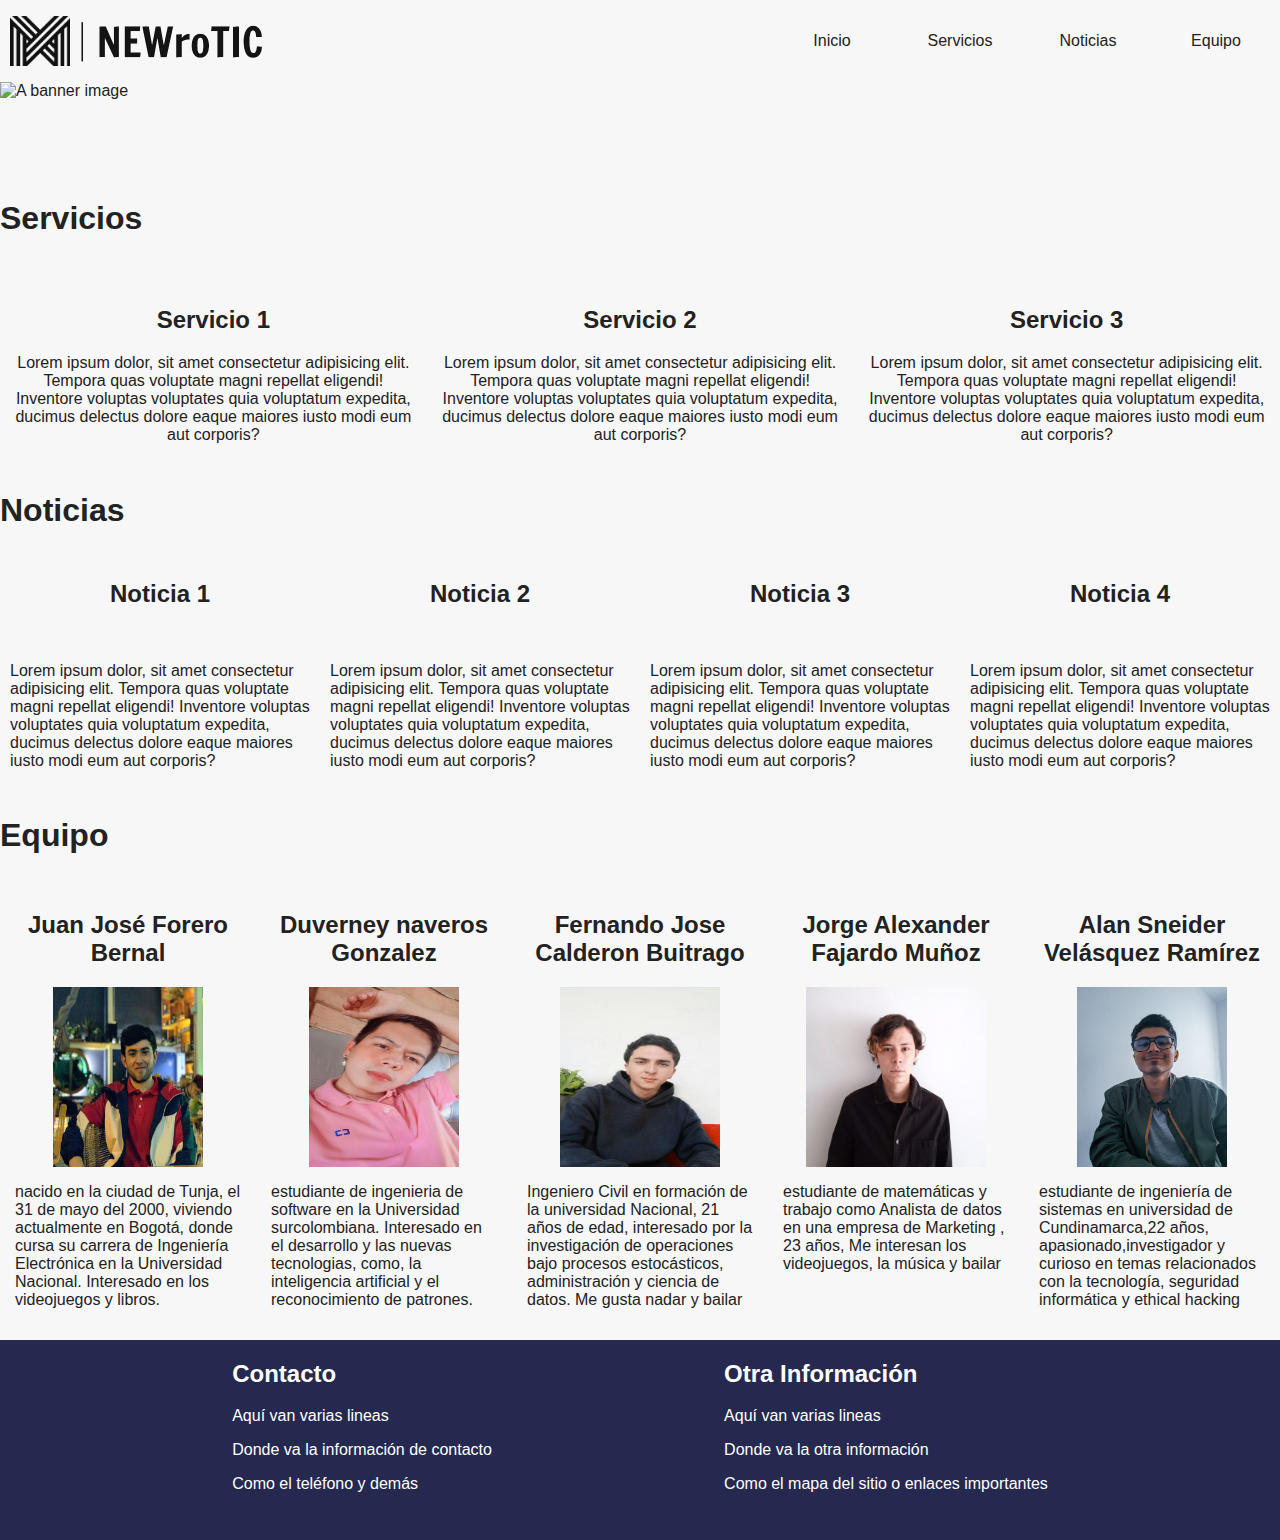
==== sprint1/index.html @ 7399e465 "header 1" ====
<!DOCTYPE html>
<html lang="en">

<head>
    <meta charset="UTF-8">
    <meta name="viewport" content="width=device-width, initial-scale=1.0">
    <title>Mi primera pagina web</title>
    <link rel="stylesheet" href="./estilo.css">
</head>

<body>

    <!-- inicio encabezado del sitio -->
    <header class="header-section">
        <div class="header-container">

    

            <div class="site-title">
                <!-- <h1>NEWroTIC</h1> -->
                <a href="#banerid" class="logo-container">
                    <img  class="logo-container__site-logo" src="imag/logo_large-cop.png" alt="Logo NEWroTIC">
    
                </a>
                <img class="site-title__image" src="imag/logo_small-cop.png" alt="">
            </div>

            <!-- Inicio menú navegación -->
            <nav class="site-nav">
                <a href="#">Inicio</a>
                <a href="#services">Servicios</a>
                <a href="#news">Noticias</a>
                <a href="#team">Equipo</a>
            </nav>
            <!-- Fin menú navegación -->
        </div>

        <div id="bannerid" class="banner">
            <img src="https://images.pexels.com/photos/4057663/pexels-photo-4057663.jpeg?cs=srgb&dl=pexels-markus-winkler-4057663.jpg&fm=jpg"
                alt="A banner image">
        </div>
    </header>
    <!-- fin encabezado del sitio -->


    <!-- inicio contenido principal -->
    <div>


        <h1>Servicios</h1>
        <!-- inicio sección de servicios -->
        <div id="services" class="services-section">
            <article class="services-info">
                <img class="services-info__imagen" src="http://placeimg.com/200/200/nature" alt="">
                <h2 class="services-info__title">Servicio 1</h2>
                <p class="services-info__text">
                    Lorem ipsum dolor, sit amet consectetur adipisicing elit. Tempora quas voluptate magni repellat
                    eligendi! Inventore voluptas
                    voluptates quia voluptatum expedita, ducimus delectus dolore eaque maiores iusto modi eum aut
                    corporis?
                </p>
            </article>
            <article class="services-info">
                <img class="services-info__imagen" src="http://placeimg.com/200/200/tech" alt="">
                <h2 class="services-info__title">Servicio 2</h2>
                <p class="services-info__text">
                    Lorem ipsum dolor, sit amet consectetur adipisicing elit. Tempora quas voluptate magni repellat
                    eligendi! Inventore voluptas
                    voluptates quia voluptatum expedita, ducimus delectus dolore eaque maiores iusto modi eum aut
                    corporis?
                </p>
            </article>
            <article class="services-info">
                <img class="services-info__imagen" src="http://placeimg.com/200/200/people" alt="">
                <h2 class="services-info__title">Servicio 3</h2>
                <p class="services-info__text">
                    Lorem ipsum dolor, sit amet consectetur adipisicing elit. Tempora quas voluptate magni repellat
                    eligendi! Inventore voluptas
                    voluptates quia voluptatum expedita, ducimus delectus dolore eaque maiores iusto modi eum aut
                    corporis?
                </p>
            </article>
        </div>
        <!-- fin sección de servicios -->



        <h1>Noticias</h1>
        <!-- inicio sección de noticias -->
        <div id="news" class="news-section">
            <article class="news-info">
                <div class="news-header">
                    <h2 class="news-info__title">Noticia 1</h2>
                    <img class="news-info__imagen" src="http://placeimg.com/400/200/animals" alt="">
                </div>
                <p class="news-info__text">
                    Lorem ipsum dolor, sit amet consectetur adipisicing elit. Tempora quas voluptate magni repellat
                    eligendi! Inventore voluptas
                    voluptates quia voluptatum expedita, ducimus delectus dolore eaque maiores iusto modi eum aut
                    corporis?
                </p>
            </article>

            <article class="news-info">
                <div class="news-header">
                    <h2 class="news-info__title">Noticia 2</h2>
                    <img class="news-info__imagen" src="http://placeimg.com/400/200/tech" alt="">
                </div>
                <p class="news-info__text">
                    Lorem ipsum dolor, sit amet consectetur adipisicing elit. Tempora quas voluptate magni repellat
                    eligendi! Inventore voluptas
                    voluptates quia voluptatum expedita, ducimus delectus dolore eaque maiores iusto modi eum aut
                    corporis?
                </p>
            </article>

            <article class="news-info">
                <div class="news-header">
                    <h2 class="news-info__title">Noticia 3</h2>
                    <img class="news-info__imagen" src="http://placeimg.com/400/200/arch" alt="">
                </div>
                <p class="news-info__text">
                    Lorem ipsum dolor, sit amet consectetur adipisicing elit. Tempora quas voluptate magni repellat
                    eligendi! Inventore voluptas
                    voluptates quia voluptatum expedita, ducimus delectus dolore eaque maiores iusto modi eum aut
                    corporis?
                </p>
            </article>

            <article class="news-info">
                <div class="news-header">
                    <h2 class="news-info__title">Noticia 4</h2>
                    <img class="news-info__imagen" src="http://placeimg.com/400/200/people" alt="">
                </div>
                <p class="news-info__text">
                    Lorem ipsum dolor, sit amet consectetur adipisicing elit. Tempora quas voluptate magni repellat
                    eligendi! Inventore voluptas
                    voluptates quia voluptatum expedita, ducimus delectus dolore eaque maiores iusto modi eum aut
                    corporis?
                </p>
            </article>

        </div>
        <!-- fin sección de noticias -->

        <!--SECCION DE DUVERNEY NAVEROS GONZALEZ-->
        <h1>Equipo</h1>
        <!-- inicio sección de equipo -->
        <section id="team" class="team-section">

            <article class="team-info">
                <h2 class="team-info__title">Juan José Forero Bernal</h2>
                <img class="team-info__imagen" src="imag/integrante1.jpg" alt="" width="150" height="180" />
                <p class="team-info__text">
                    nacido en la ciudad de Tunja, el 31 de mayo del 2000, viviendo actualmente en Bogotá, donde cursa su
                    carrera de Ingeniería Electrónica en la Universidad Nacional. Interesado en los videojuegos y
                    libros.
                </p>
            </article>

            <article class="team-info">
                <h2 class="team-info__title">Duverney naveros Gonzalez</h2>
                <img class="team-info__imagen" src="imag/integrante2.jpeg" alt="" width="150" height="180" />
                <p class="team-info__text">
                    estudiante de ingenieria de software en la Universidad surcolombiana. Interesado en el desarrollo y
                    las nuevas tecnologias, como, la inteligencia artificial y el reconocimiento de patrones.
                </p>
            </article>

            <article class="team-info">
                <h2 class="team-info__title">Fernando Jose Calderon Buitrago</h2>
                <img class="team-info__imagen" src="imag/integrante3.jpg" alt="" width="160" height="180" />
                <p class="team-info__text">
                    Ingeniero Civil en formación de la universidad Nacional, 21 años de edad, interesado por la
                    investigación de operaciones bajo procesos estocásticos, administración y ciencia de datos. Me gusta
                    nadar y bailar
                </p>
            </article>

            <article class="team-info">
                <h2 class="team-info__title">Jorge Alexander Fajardo Muñoz</h2>
                <img class="team-info__imagen" src="imag/integrante4.jpg" width="180" height="180" />
                <p class="team-info__text">
                    estudiante de matemáticas y trabajo como Analista de datos en una empresa de Marketing , 23 años, Me
                    interesan los videojuegos, la música y bailar
                </p>
            </article>

            <article class="team-info">
                <h2 class="team-info__title">Alan Sneider Velásquez Ramírez</h2>
                <img class="team-info__imagen" src="imag/integrante5.jpg" alt="" width="150" height="180" />
                <p class="team-info__text">
                    estudiante de ingeniería de sistemas en universidad de Cundinamarca,22 años, apasionado,investigador
                    y curioso en temas relacionados con la tecnología, seguridad informática y ethical hacking
                </p>
            </article>

        </section>
        <!-- fin sección de equipo -->

    </div>
    <!-- fin contenido principal -->

    <!-- Inicio pie del sitio -->
    <div  class="seccion-pie">
        <article>
            <h2>Contacto</h2>
            <p>Aquí van varias lineas</p>
            <p>Donde va la información de contacto</p>
            <p>Como el teléfono y demás</p>
        </article>
        <article>
            <h2>Otra Información</h2>
            <p>Aquí van varias lineas</p>
            <p>Donde va la otra información</p>
            <p>Como el mapa del sitio o enlaces importantes</p>
        </article>
    </div>
    <!-- fin pie del sitio -->

</body>

</html>
---- sprint1/estilo.css ----
* {
    box-sizing: border-box;
    font-family: 'Segoe UI', Tahoma, Geneva, Verdana, sans-serif;
}

body {
    max-width: 1400px;
    min-width: 375px;
    margin-right: auto;
    margin-left: auto;
    margin-top: 0;
    margin-bottom: 0;
    color: #222222;
    background-color: #f7f7f7;
}

.header-section {
    margin-bottom: 100px;
}

.header-container{
    display: flex;
    flex-wrap: wrap;
    justify-content: space-between;
    text-align: center;

}
.logo-container {
    display: flex;
    justify-content: end;
    padding: 10px;
    
}

.logo-container__site-logo {
    height: 50px;
}
.logo-container__site-logo:hover {
    cursor: pointer;
}

.site-title {
    display: flex;
    width: 40%;
    align-items: center;
}
.site-title__image{
    display: block;
    height: 50%;   
}

.site-nav {
    width: 40%;
    display: flex;
    justify-content: space-around;
    align-items: center;
}

.site-nav>a {
    display: flex;
    height: 100%;
    width: 25%;
    color: inherit;
    text-decoration: none;
    align-items: center;
    justify-content: center;
}

.site-nav>a:hover {
    /* font-weight: bold; */
    border-bottom: solid darkslategrey 5px;
}



.banner {
    width: 100%;
}

.banner>img {
    width: 100%;
    height: 400px;
    max-width: 1400px;
    object-fit: cover;
}

.services-section,
.news-section,
.team-section {
    display: flex;
    margin-bottom: 0px;
}

.seccion-noticias,
.header-container,
.services-section,
.header-section{
    background-color: #f7f7f7

}
.seccion-equipo{
    background-color: #f7f7f7
}
.seccion-noticias {
    flex-wrap: wrap;
}

.services-info {
    padding: 10px;
    text-align: center;
}

.news-info {
    width: 50%;
    padding: 10px;
}

.news-header {
    text-align: center;
}

.news-info__title {
    align-self: center;
}

.seccion-pie {
    background-color: #25294f;
    height: 200px;
    display: flex;
    color: white;
    justify-content: space-evenly;
}

.services-info__imagen {
    border-radius: 50%;
    margin-right: auto;
    margin-left: auto;
}

.team-info{
    width: 25%;
    padding: 15px;
}

.team-info__imagen{
    display: block;
    margin-right: auto;
    margin-left: auto;
}

.team-info__title{
    text-align: center;
}
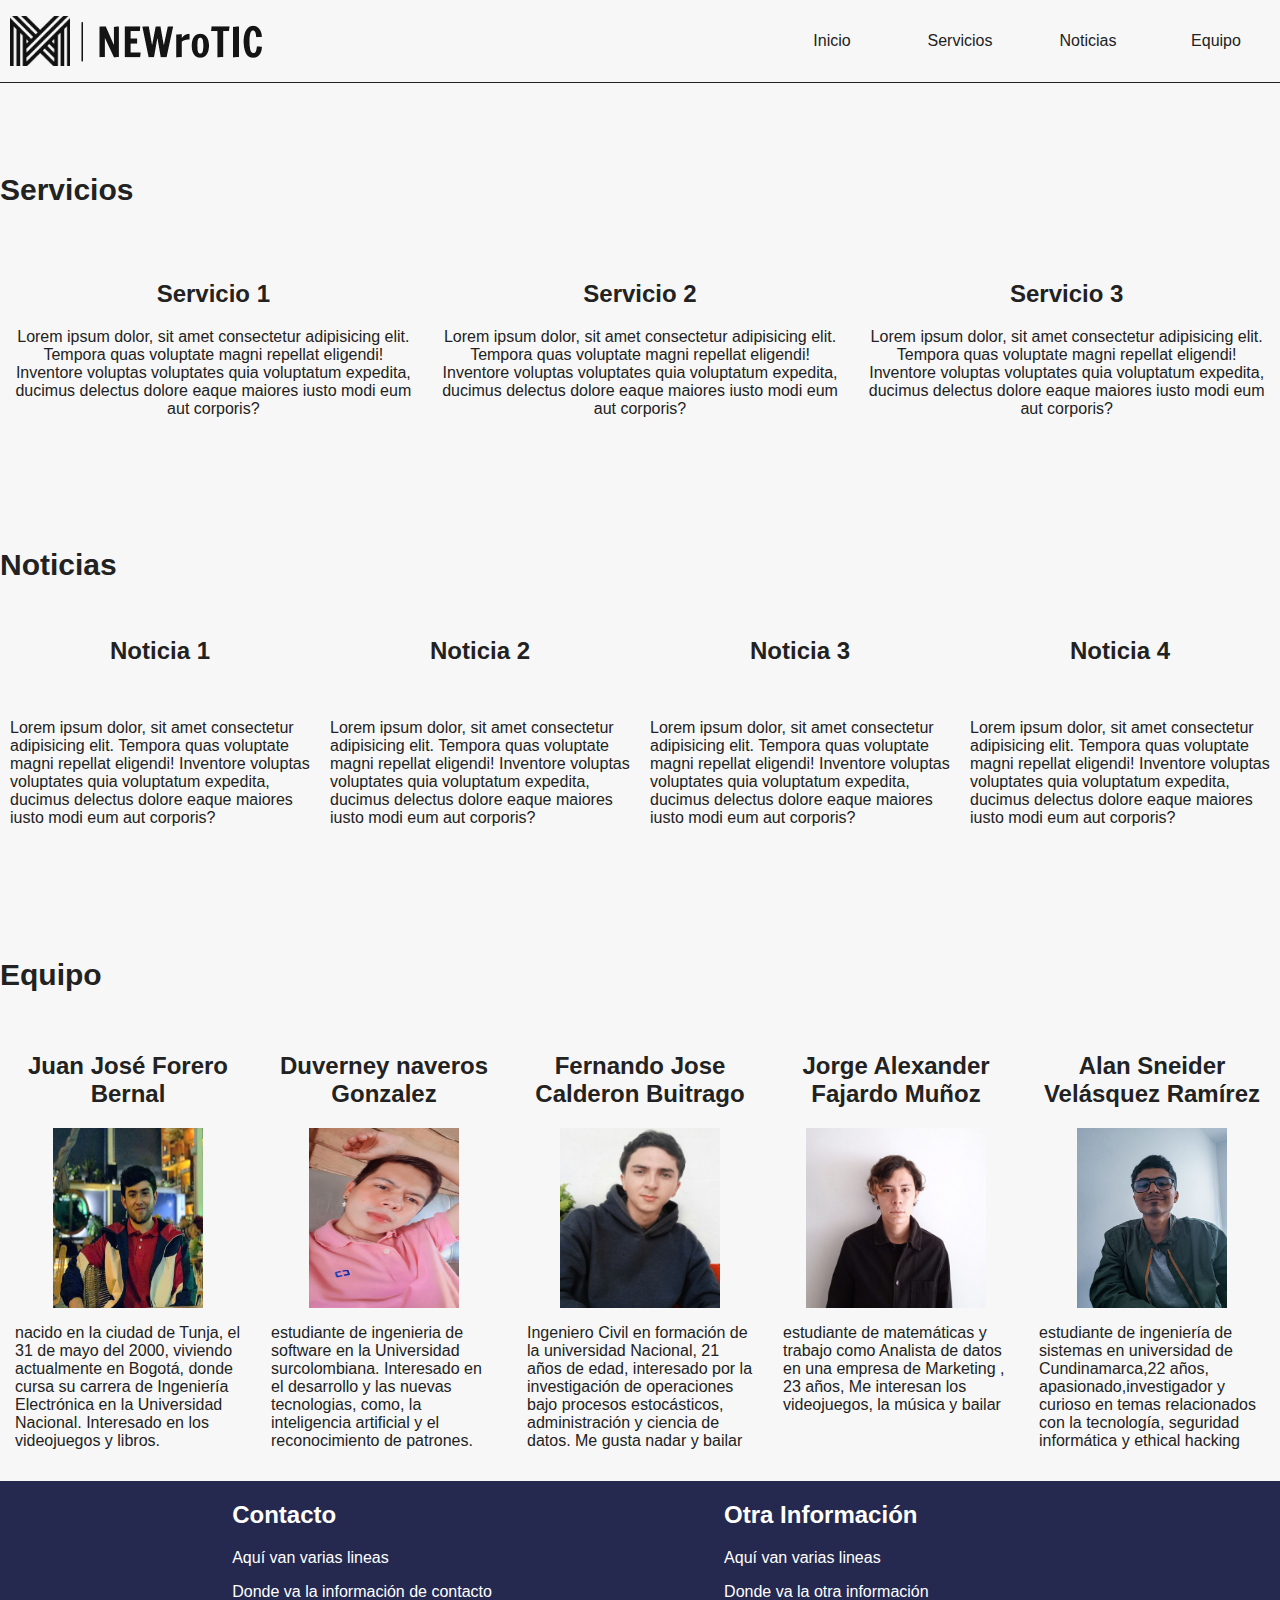
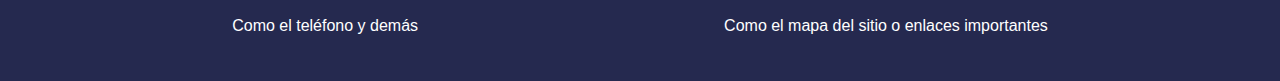
==== commit 0c3eb299: "sjahdkjhdf" ====
--- a/sprint1/index.html
+++ b/sprint1/index.html
@@ -14,13 +14,13 @@
     <header class="header-section">
         <div class="header-container">
 
-    
+
 
             <div class="site-title">
                 <!-- <h1>NEWroTIC</h1> -->
-                <a href="#banerid" class="logo-container">
-                    <img  class="logo-container__site-logo" src="imag/logo_large-cop.png" alt="Logo NEWroTIC">
-    
+                <a href="#bannerid" class="logo-container">
+                    <img class="logo-container__site-logo" src="imag/logo_large-cop.png" alt="Logo NEWroTIC">
+
                 </a>
                 <img class="site-title__image" src="imag/logo_small-cop.png" alt="">
             </div>
@@ -28,9 +28,9 @@
             <!-- Inicio menú navegación -->
             <nav class="site-nav">
                 <a href="#">Inicio</a>
-                <a href="#services">Servicios</a>
-                <a href="#news">Noticias</a>
-                <a href="#team">Equipo</a>
+                <a href="#servicess">Servicios</a>
+                <a href="#newss">Noticias</a>
+                <a href="#teamm">Equipo</a>
             </nav>
             <!-- Fin menú navegación -->
         </div>
@@ -47,7 +47,7 @@
     <div>
 
 
-        <h1>Servicios</h1>
+        <h2 id="servicess" class="sectiontitle">Servicios</h2>
         <!-- inicio sección de servicios -->
         <div id="services" class="services-section">
             <article class="services-info">
@@ -85,7 +85,7 @@
 
 
 
-        <h1>Noticias</h1>
+        <h2 id="newss" class="sectiontitle">Noticias</h2>
         <!-- inicio sección de noticias -->
         <div id="news" class="news-section">
             <article class="news-info">
@@ -144,7 +144,7 @@
         <!-- fin sección de noticias -->
 
         <!--SECCION DE DUVERNEY NAVEROS GONZALEZ-->
-        <h1>Equipo</h1>
+        <h2 id="teamm" class="sectiontitle">Equipo</h2>
         <!-- inicio sección de equipo -->
         <section id="team" class="team-section">
 
@@ -202,7 +202,7 @@
     <!-- fin contenido principal -->
 
     <!-- Inicio pie del sitio -->
-    <div  class="seccion-pie">
+    <div class="seccion-pie">
         <article>
             <h2>Contacto</h2>
             <p>Aquí van varias lineas</p>
--- a/sprint1/estilo.css
+++ b/sprint1/estilo.css
@@ -14,16 +14,19 @@
     background-color: #f7f7f7;
 }
 
-.header-section {
-    margin-bottom: 100px;
-}
+
 
 .header-container{
     display: flex;
     flex-wrap: wrap;
     justify-content: space-between;
     text-align: center;
-
+    position:fixed;
+    top: auto;
+    left: 0;
+    background-color: white;
+    width: 100%;
+    border-bottom: #222222 solid 0.5px;
 }
 .logo-container {
     display: flex;
@@ -70,6 +73,13 @@
     /* font-weight: bold; */
     border-bottom: solid darkslategrey 5px;
 }
+.site-nav>a:focus {
+    /* font-weight: bold; */
+    border-bottom: solid darkslategrey 5px;
+    
+}
+
+
 
 
 
@@ -78,15 +88,21 @@
 }
 
 .banner>img {
+    margin-top: 50px;
     width: 100%;
     height: 400px;
     max-width: 1400px;
     object-fit: cover;
 }
+.sectiontitle{
+    border-top: solid 80px transparent;
+    font-size: 30px;
+}
 
 .services-section,
 .news-section,
 .team-section {
+    
     display: flex;
     margin-bottom: 0px;
 }
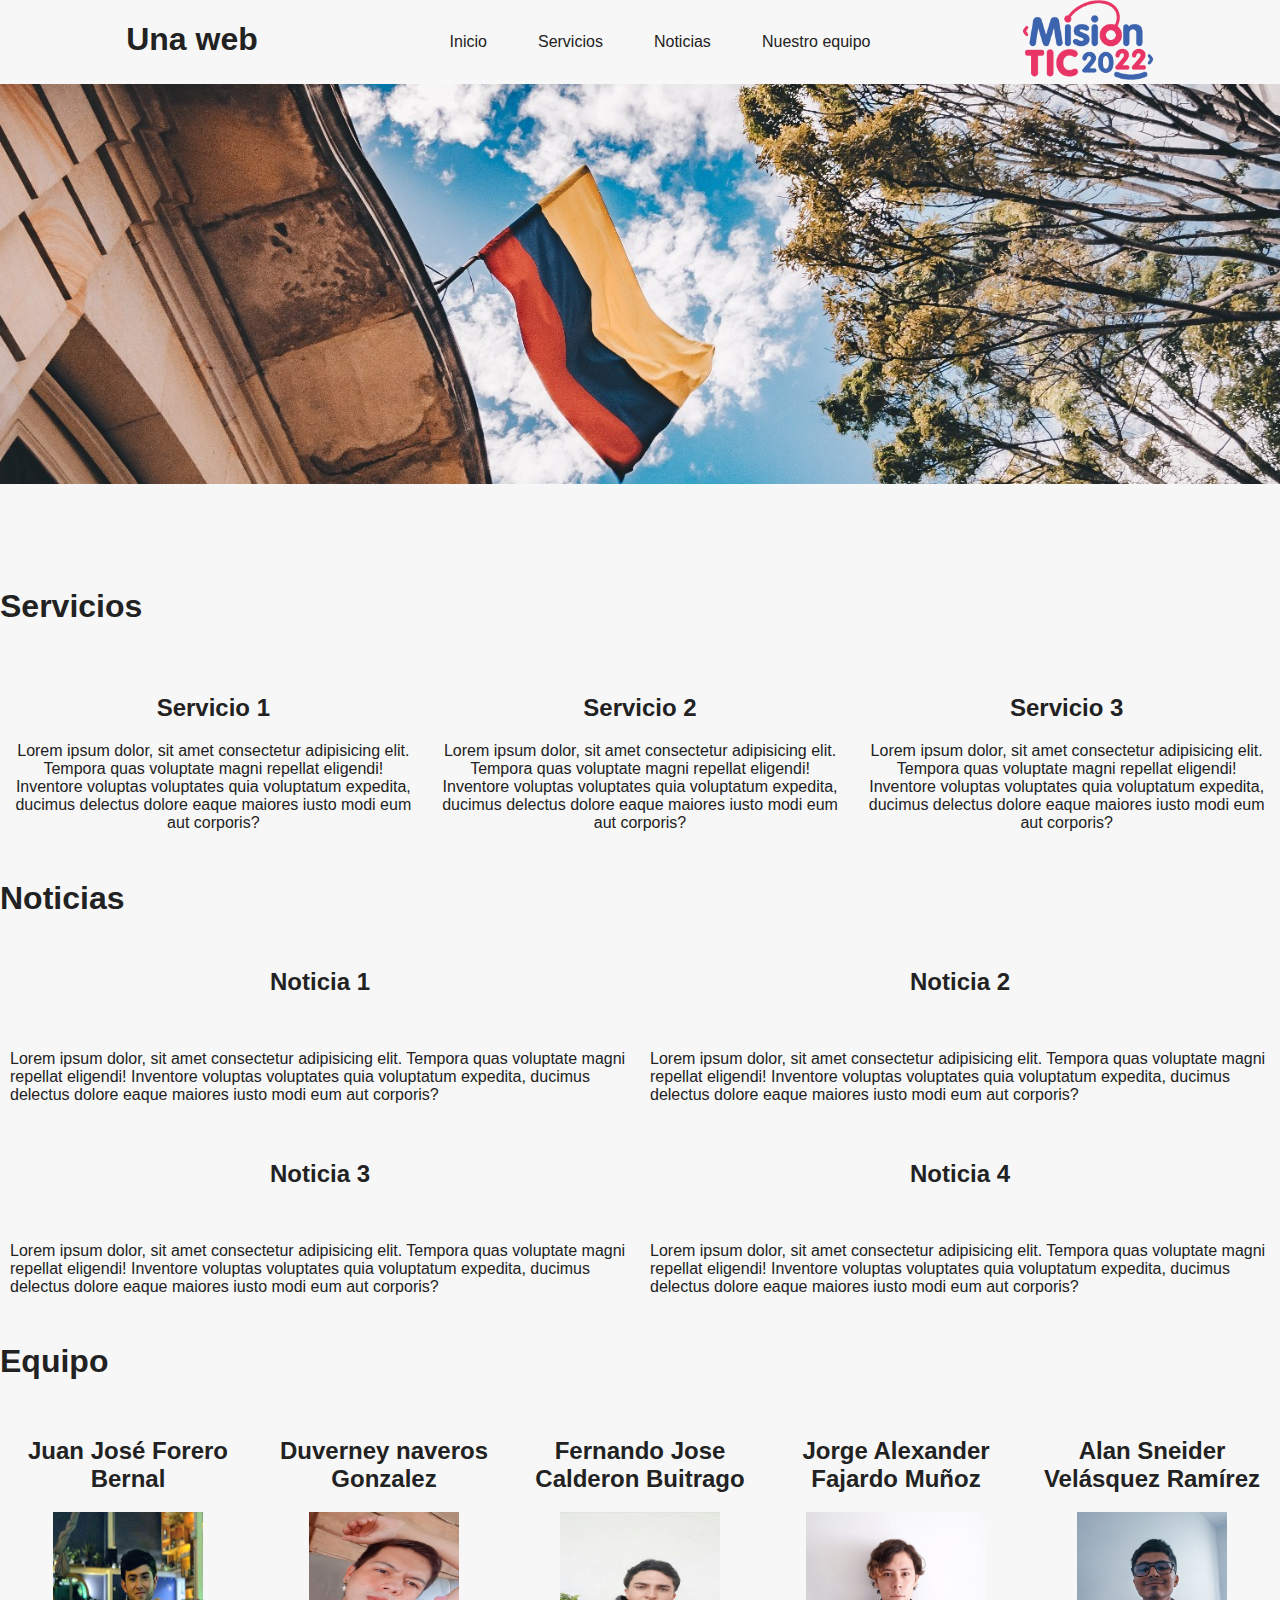
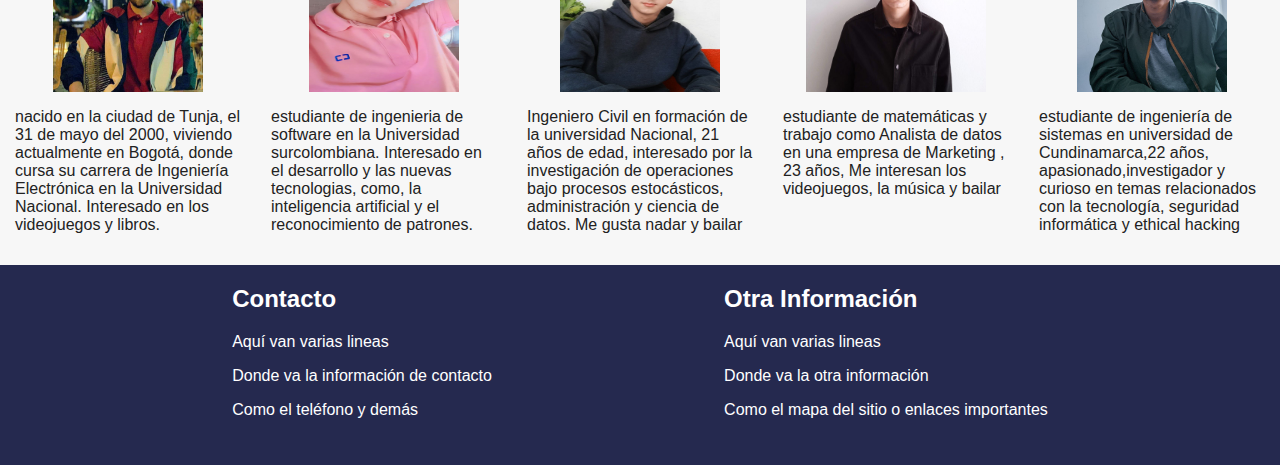
==== commit 5bd59688: "Merge branch 'main' of https://github.com/misiontic45/paginaWeb.misiontic" ====
--- a/sprint1/index.html
+++ b/sprint1/index.html
@@ -10,74 +10,66 @@
 
 <body>
 
-    <!-- inicio encabezado del sitio -->
-    <header class="header-section">
+<!-- inicio encabezado del sitio -->
+    <div class="header-section">
         <div class="header-container">
 
-
-
             <div class="site-title">
-                <!-- <h1>NEWroTIC</h1> -->
-                <a href="#bannerid" class="logo-container">
-                    <img class="logo-container__site-logo" src="imag/logo_large-cop.png" alt="Logo NEWroTIC">
-
-                </a>
-                <img class="site-title__image" src="imag/logo_small-cop.png" alt="">
+                <h1>Una web</h1>
             </div>
-
+            
             <!-- Inicio menú navegación -->
-            <nav class="site-nav">
+            <ul class="site-nav">
                 <a href="#">Inicio</a>
-                <a href="#servicess">Servicios</a>
-                <a href="#newss">Noticias</a>
-                <a href="#teamm">Equipo</a>
-            </nav>
+                <a href="#services">Servicios</a>
+                <a href="#news">Noticias</a>
+                <a href="#team">Nuestro equipo</a>
+            </ul>
             <!-- Fin menú navegación -->
-        </div>
-
-        <div id="bannerid" class="banner">
-            <img src="https://images.pexels.com/photos/4057663/pexels-photo-4057663.jpeg?cs=srgb&dl=pexels-markus-winkler-4057663.jpg&fm=jpg"
-                alt="A banner image">
-        </div>
-    </header>
-    <!-- fin encabezado del sitio -->
+
+            
+            
+            <div class="logo-container">
+                <img class="logo-container__site-logo" src="imag/logomision.png" alt="Logo MisionTic 2022">
+            </div>
+        </div>
+            
+        <div class="banner">
+            <img src="imag/banner.jpg" alt="A banner image">
+        </div>
+    </div>
+<!-- fin encabezado del sitio -->
 
 
     <!-- inicio contenido principal -->
     <div>
 
 
-        <h2 id="servicess" class="sectiontitle">Servicios</h2>
+        <h1>Servicios</h1>
         <!-- inicio sección de servicios -->
-        <div id="services" class="services-section">
+        <div id="servicios" class="services-section">
             <article class="services-info">
                 <img class="services-info__imagen" src="http://placeimg.com/200/200/nature" alt="">
                 <h2 class="services-info__title">Servicio 1</h2>
                 <p class="services-info__text">
-                    Lorem ipsum dolor, sit amet consectetur adipisicing elit. Tempora quas voluptate magni repellat
-                    eligendi! Inventore voluptas
-                    voluptates quia voluptatum expedita, ducimus delectus dolore eaque maiores iusto modi eum aut
-                    corporis?
+                    Lorem ipsum dolor, sit amet consectetur adipisicing elit. Tempora quas voluptate magni repellat eligendi! Inventore voluptas
+                    voluptates quia voluptatum expedita, ducimus delectus dolore eaque maiores iusto modi eum aut corporis?
                 </p>
             </article>
             <article class="services-info">
                 <img class="services-info__imagen" src="http://placeimg.com/200/200/tech" alt="">
                 <h2 class="services-info__title">Servicio 2</h2>
                 <p class="services-info__text">
-                    Lorem ipsum dolor, sit amet consectetur adipisicing elit. Tempora quas voluptate magni repellat
-                    eligendi! Inventore voluptas
-                    voluptates quia voluptatum expedita, ducimus delectus dolore eaque maiores iusto modi eum aut
-                    corporis?
+                    Lorem ipsum dolor, sit amet consectetur adipisicing elit. Tempora quas voluptate magni repellat eligendi! Inventore voluptas
+                    voluptates quia voluptatum expedita, ducimus delectus dolore eaque maiores iusto modi eum aut corporis?
                 </p>
             </article>
             <article class="services-info">
                 <img class="services-info__imagen" src="http://placeimg.com/200/200/people" alt="">
                 <h2 class="services-info__title">Servicio 3</h2>
                 <p class="services-info__text">
-                    Lorem ipsum dolor, sit amet consectetur adipisicing elit. Tempora quas voluptate magni repellat
-                    eligendi! Inventore voluptas
-                    voluptates quia voluptatum expedita, ducimus delectus dolore eaque maiores iusto modi eum aut
-                    corporis?
+                    Lorem ipsum dolor, sit amet consectetur adipisicing elit. Tempora quas voluptate magni repellat eligendi! Inventore voluptas
+                    voluptates quia voluptatum expedita, ducimus delectus dolore eaque maiores iusto modi eum aut corporis?
                 </p>
             </article>
         </div>
@@ -85,19 +77,17 @@
 
 
 
-        <h2 id="newss" class="sectiontitle">Noticias</h2>
+        <h1>Noticias</h1>
         <!-- inicio sección de noticias -->
-        <div id="news" class="news-section">
+        <div id="noticias" class="seccion-noticias">
             <article class="news-info">
                 <div class="news-header">
                     <h2 class="news-info__title">Noticia 1</h2>
                     <img class="news-info__imagen" src="http://placeimg.com/400/200/animals" alt="">
                 </div>
                 <p class="news-info__text">
-                    Lorem ipsum dolor, sit amet consectetur adipisicing elit. Tempora quas voluptate magni repellat
-                    eligendi! Inventore voluptas
-                    voluptates quia voluptatum expedita, ducimus delectus dolore eaque maiores iusto modi eum aut
-                    corporis?
+                    Lorem ipsum dolor, sit amet consectetur adipisicing elit. Tempora quas voluptate magni repellat eligendi! Inventore voluptas
+                    voluptates quia voluptatum expedita, ducimus delectus dolore eaque maiores iusto modi eum aut corporis?
                 </p>
             </article>
 
@@ -107,10 +97,8 @@
                     <img class="news-info__imagen" src="http://placeimg.com/400/200/tech" alt="">
                 </div>
                 <p class="news-info__text">
-                    Lorem ipsum dolor, sit amet consectetur adipisicing elit. Tempora quas voluptate magni repellat
-                    eligendi! Inventore voluptas
-                    voluptates quia voluptatum expedita, ducimus delectus dolore eaque maiores iusto modi eum aut
-                    corporis?
+                    Lorem ipsum dolor, sit amet consectetur adipisicing elit. Tempora quas voluptate magni repellat eligendi! Inventore voluptas
+                    voluptates quia voluptatum expedita, ducimus delectus dolore eaque maiores iusto modi eum aut corporis?
                 </p>
             </article>
 
@@ -120,10 +108,8 @@
                     <img class="news-info__imagen" src="http://placeimg.com/400/200/arch" alt="">
                 </div>
                 <p class="news-info__text">
-                    Lorem ipsum dolor, sit amet consectetur adipisicing elit. Tempora quas voluptate magni repellat
-                    eligendi! Inventore voluptas
-                    voluptates quia voluptatum expedita, ducimus delectus dolore eaque maiores iusto modi eum aut
-                    corporis?
+                    Lorem ipsum dolor, sit amet consectetur adipisicing elit. Tempora quas voluptate magni repellat eligendi! Inventore voluptas
+                    voluptates quia voluptatum expedita, ducimus delectus dolore eaque maiores iusto modi eum aut corporis?
                 </p>
             </article>
 
@@ -133,10 +119,8 @@
                     <img class="news-info__imagen" src="http://placeimg.com/400/200/people" alt="">
                 </div>
                 <p class="news-info__text">
-                    Lorem ipsum dolor, sit amet consectetur adipisicing elit. Tempora quas voluptate magni repellat
-                    eligendi! Inventore voluptas
-                    voluptates quia voluptatum expedita, ducimus delectus dolore eaque maiores iusto modi eum aut
-                    corporis?
+                    Lorem ipsum dolor, sit amet consectetur adipisicing elit. Tempora quas voluptate magni repellat eligendi! Inventore voluptas
+                    voluptates quia voluptatum expedita, ducimus delectus dolore eaque maiores iusto modi eum aut corporis?
                 </p>
             </article>
 
@@ -144,17 +128,15 @@
         <!-- fin sección de noticias -->
 
         <!--SECCION DE DUVERNEY NAVEROS GONZALEZ-->
-        <h2 id="teamm" class="sectiontitle">Equipo</h2>
+        <h1>Equipo</h1>
         <!-- inicio sección de equipo -->
-        <section id="team" class="team-section">
+        <section id="team" class="seccion-equipo">
 
             <article class="team-info">
                 <h2 class="team-info__title">Juan José Forero Bernal</h2>
                 <img class="team-info__imagen" src="imag/integrante1.jpg" alt="" width="150" height="180" />
                 <p class="team-info__text">
-                    nacido en la ciudad de Tunja, el 31 de mayo del 2000, viviendo actualmente en Bogotá, donde cursa su
-                    carrera de Ingeniería Electrónica en la Universidad Nacional. Interesado en los videojuegos y
-                    libros.
+                    nacido en la ciudad de Tunja, el 31 de mayo del 2000, viviendo actualmente en Bogotá, donde cursa su carrera de Ingeniería Electrónica en la Universidad Nacional. Interesado en los videojuegos y libros.
                 </p>
             </article>
 
@@ -162,8 +144,7 @@
                 <h2 class="team-info__title">Duverney naveros Gonzalez</h2>
                 <img class="team-info__imagen" src="imag/integrante2.jpeg" alt="" width="150" height="180" />
                 <p class="team-info__text">
-                    estudiante de ingenieria de software en la Universidad surcolombiana. Interesado en el desarrollo y
-                    las nuevas tecnologias, como, la inteligencia artificial y el reconocimiento de patrones.
+                    estudiante de ingenieria de software en la Universidad surcolombiana. Interesado en el desarrollo y las nuevas tecnologias, como, la inteligencia artificial y el reconocimiento de patrones.
                 </p>
             </article>
 
@@ -171,9 +152,7 @@
                 <h2 class="team-info__title">Fernando Jose Calderon Buitrago</h2>
                 <img class="team-info__imagen" src="imag/integrante3.jpg" alt="" width="160" height="180" />
                 <p class="team-info__text">
-                    Ingeniero Civil en formación de la universidad Nacional, 21 años de edad, interesado por la
-                    investigación de operaciones bajo procesos estocásticos, administración y ciencia de datos. Me gusta
-                    nadar y bailar
+                    Ingeniero Civil en formación de la universidad Nacional, 21 años de edad, interesado por la investigación de operaciones bajo procesos estocásticos, administración y ciencia de datos. Me gusta nadar y bailar
                 </p>
             </article>
 
@@ -181,8 +160,7 @@
                 <h2 class="team-info__title">Jorge Alexander Fajardo Muñoz</h2>
                 <img class="team-info__imagen" src="imag/integrante4.jpg" width="180" height="180" />
                 <p class="team-info__text">
-                    estudiante de matemáticas y trabajo como Analista de datos en una empresa de Marketing , 23 años, Me
-                    interesan los videojuegos, la música y bailar
+                    estudiante de matemáticas y trabajo como Analista de datos en una empresa de Marketing , 23 años, Me interesan los videojuegos, la música y bailar
                 </p>
             </article>
 
@@ -190,8 +168,7 @@
                 <h2 class="team-info__title">Alan Sneider Velásquez Ramírez</h2>
                 <img class="team-info__imagen" src="imag/integrante5.jpg" alt="" width="150" height="180" />
                 <p class="team-info__text">
-                    estudiante de ingeniería de sistemas en universidad de Cundinamarca,22 años, apasionado,investigador
-                    y curioso en temas relacionados con la tecnología, seguridad informática y ethical hacking
+                    estudiante de ingeniería de sistemas en universidad de Cundinamarca,22 años, apasionado,investigador y curioso en temas  relacionados con la tecnología, seguridad informática y ethical hacking
                 </p>
             </article>
 
--- a/sprint1/estilo.css
+++ b/sprint1/estilo.css
@@ -14,42 +14,20 @@
     background-color: #f7f7f7;
 }
 
-
+.header-section {
+    margin-bottom: 100px;
+}
 
 .header-container{
     display: flex;
     flex-wrap: wrap;
-    justify-content: space-between;
+    justify-content: space-around;
     text-align: center;
-    position:fixed;
-    top: auto;
-    left: 0;
-    background-color: white;
-    width: 100%;
-    border-bottom: #222222 solid 0.5px;
-}
-.logo-container {
-    display: flex;
-    justify-content: end;
-    padding: 10px;
-    
-}
 
-.logo-container__site-logo {
-    height: 50px;
-}
-.logo-container__site-logo:hover {
-    cursor: pointer;
 }
 
 .site-title {
-    display: flex;
-    width: 40%;
-    align-items: center;
-}
-.site-title__image{
-    display: block;
-    height: 50%;   
+    width: 30%;
 }
 
 .site-nav {
@@ -60,49 +38,37 @@
 }
 
 .site-nav>a {
-    display: flex;
-    height: 100%;
-    width: 25%;
     color: inherit;
     text-decoration: none;
-    align-items: center;
-    justify-content: center;
 }
 
 .site-nav>a:hover {
-    /* font-weight: bold; */
-    border-bottom: solid darkslategrey 5px;
-}
-.site-nav>a:focus {
-    /* font-weight: bold; */
-    border-bottom: solid darkslategrey 5px;
-    
+    text-decoration: underline;
+    font-weight: bold;
 }
 
+.logo-container {
+    width: 30%;
+}
 
-
-
+.logo-container__site-logo {
+    height: 80px;
+}
 
 .banner {
     width: 100%;
 }
 
 .banner>img {
-    margin-top: 50px;
     width: 100%;
     height: 400px;
     max-width: 1400px;
     object-fit: cover;
 }
-.sectiontitle{
-    border-top: solid 80px transparent;
-    font-size: 30px;
-}
 
 .services-section,
-.news-section,
-.team-section {
-    
+.seccion-noticias,
+.seccion-equipo {
     display: flex;
     margin-bottom: 0px;
 }
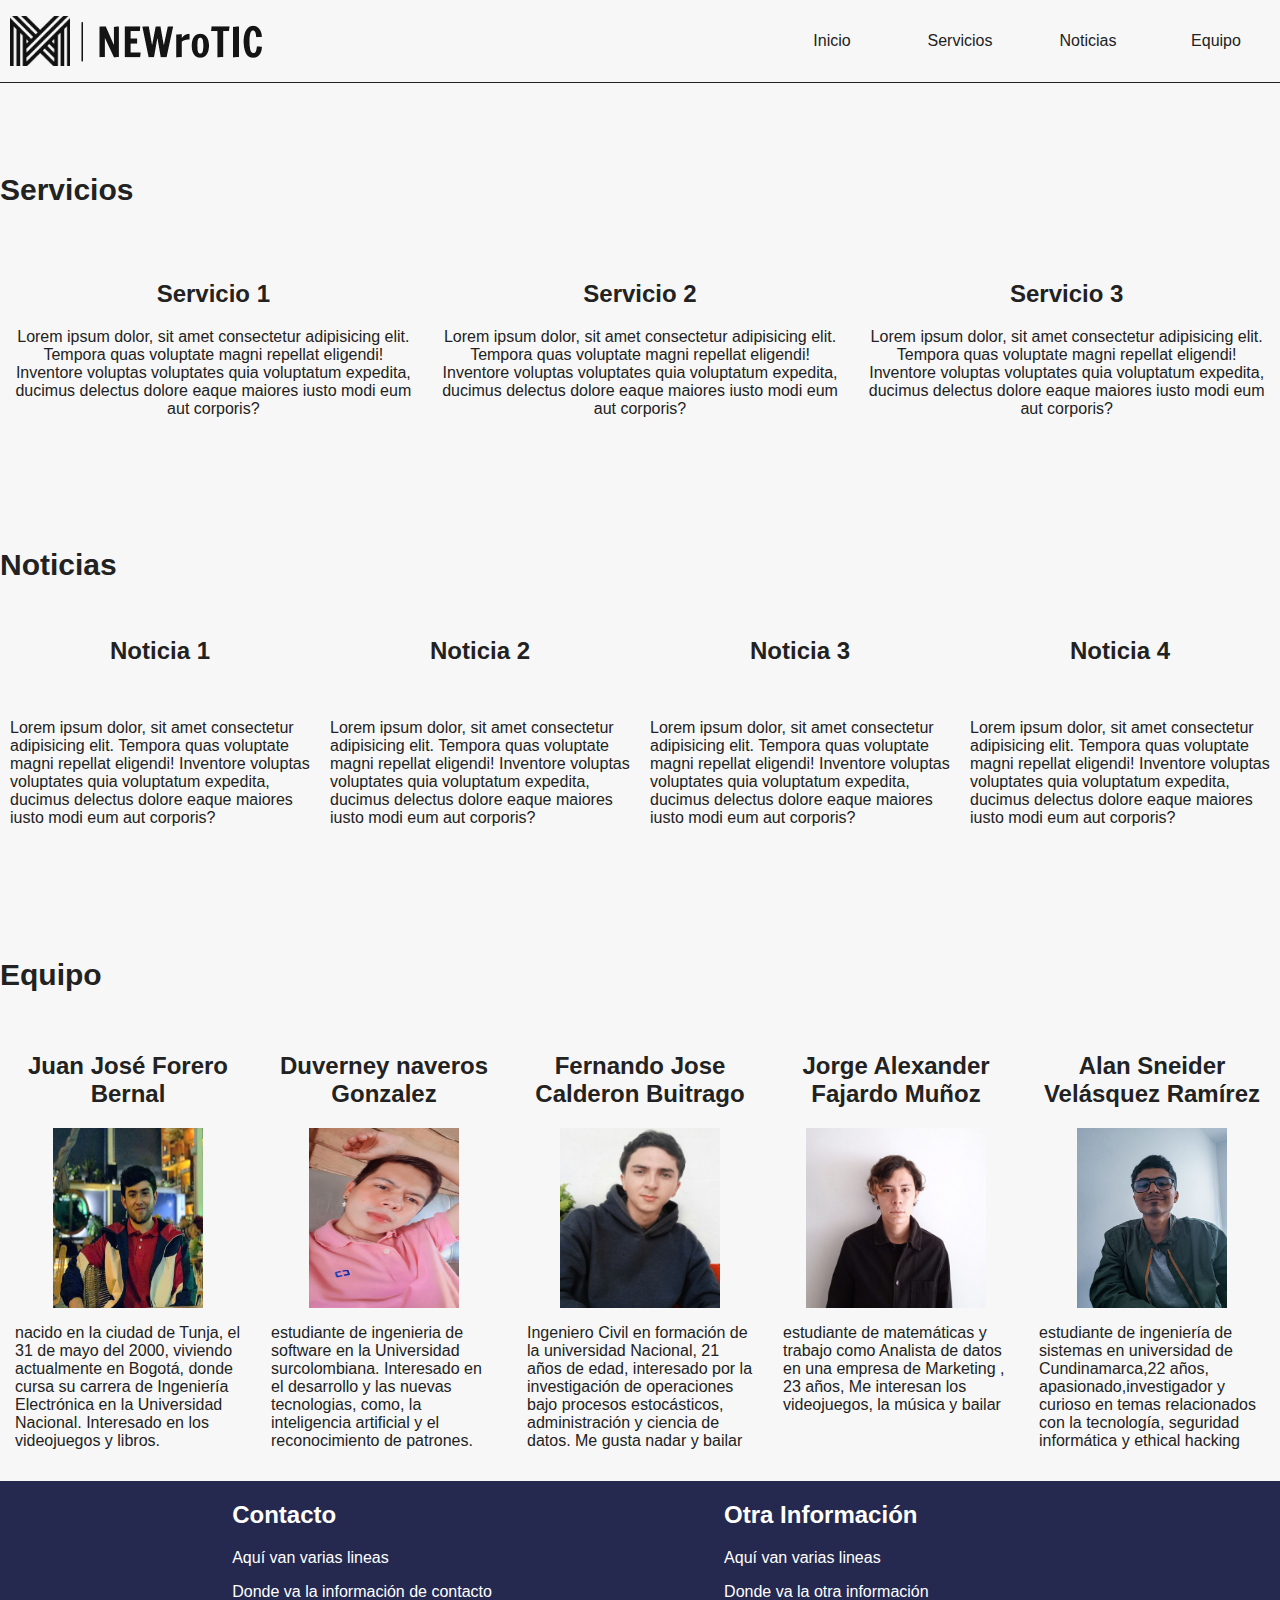
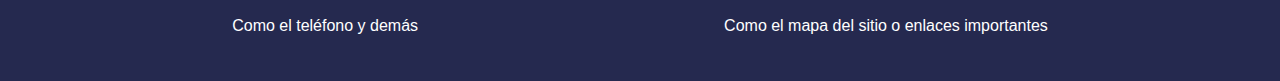
==== commit e7aa6822: "Merge pull request #19 from misiontic45/fcalderonb" ====
--- a/sprint1/index.html
+++ b/sprint1/index.html
@@ -10,66 +10,74 @@
 
 <body>
 
-<!-- inicio encabezado del sitio -->
-    <div class="header-section">
+    <!-- inicio encabezado del sitio -->
+    <header class="header-section">
         <div class="header-container">
 
+
+
             <div class="site-title">
-                <h1>Una web</h1>
+                <!-- <h1>NEWroTIC</h1> -->
+                <a href="#bannerid" class="logo-container">
+                    <img class="logo-container__site-logo" src="imag/logo_large-cop.png" alt="Logo NEWroTIC">
+
+                </a>
+                <img class="site-title__image" src="imag/logo_small-cop.png" alt="">
             </div>
-            
+
             <!-- Inicio menú navegación -->
-            <ul class="site-nav">
+            <nav class="site-nav">
                 <a href="#">Inicio</a>
-                <a href="#services">Servicios</a>
-                <a href="#news">Noticias</a>
-                <a href="#team">Nuestro equipo</a>
-            </ul>
+                <a href="#servicess">Servicios</a>
+                <a href="#newss">Noticias</a>
+                <a href="#teamm">Equipo</a>
+            </nav>
             <!-- Fin menú navegación -->
-
-            
-            
-            <div class="logo-container">
-                <img class="logo-container__site-logo" src="imag/logomision.png" alt="Logo MisionTic 2022">
-            </div>
-        </div>
-            
-        <div class="banner">
-            <img src="imag/banner.jpg" alt="A banner image">
-        </div>
-    </div>
-<!-- fin encabezado del sitio -->
+        </div>
+
+        <div id="bannerid" class="banner">
+            <img src="https://images.pexels.com/photos/4057663/pexels-photo-4057663.jpeg?cs=srgb&dl=pexels-markus-winkler-4057663.jpg&fm=jpg"
+                alt="A banner image">
+        </div>
+    </header>
+    <!-- fin encabezado del sitio -->
 
 
     <!-- inicio contenido principal -->
     <div>
 
 
-        <h1>Servicios</h1>
+        <h2 id="servicess" class="sectiontitle">Servicios</h2>
         <!-- inicio sección de servicios -->
-        <div id="servicios" class="services-section">
+        <div id="services" class="services-section">
             <article class="services-info">
                 <img class="services-info__imagen" src="http://placeimg.com/200/200/nature" alt="">
                 <h2 class="services-info__title">Servicio 1</h2>
                 <p class="services-info__text">
-                    Lorem ipsum dolor, sit amet consectetur adipisicing elit. Tempora quas voluptate magni repellat eligendi! Inventore voluptas
-                    voluptates quia voluptatum expedita, ducimus delectus dolore eaque maiores iusto modi eum aut corporis?
+                    Lorem ipsum dolor, sit amet consectetur adipisicing elit. Tempora quas voluptate magni repellat
+                    eligendi! Inventore voluptas
+                    voluptates quia voluptatum expedita, ducimus delectus dolore eaque maiores iusto modi eum aut
+                    corporis?
                 </p>
             </article>
             <article class="services-info">
                 <img class="services-info__imagen" src="http://placeimg.com/200/200/tech" alt="">
                 <h2 class="services-info__title">Servicio 2</h2>
                 <p class="services-info__text">
-                    Lorem ipsum dolor, sit amet consectetur adipisicing elit. Tempora quas voluptate magni repellat eligendi! Inventore voluptas
-                    voluptates quia voluptatum expedita, ducimus delectus dolore eaque maiores iusto modi eum aut corporis?
+                    Lorem ipsum dolor, sit amet consectetur adipisicing elit. Tempora quas voluptate magni repellat
+                    eligendi! Inventore voluptas
+                    voluptates quia voluptatum expedita, ducimus delectus dolore eaque maiores iusto modi eum aut
+                    corporis?
                 </p>
             </article>
             <article class="services-info">
                 <img class="services-info__imagen" src="http://placeimg.com/200/200/people" alt="">
                 <h2 class="services-info__title">Servicio 3</h2>
                 <p class="services-info__text">
-                    Lorem ipsum dolor, sit amet consectetur adipisicing elit. Tempora quas voluptate magni repellat eligendi! Inventore voluptas
-                    voluptates quia voluptatum expedita, ducimus delectus dolore eaque maiores iusto modi eum aut corporis?
+                    Lorem ipsum dolor, sit amet consectetur adipisicing elit. Tempora quas voluptate magni repellat
+                    eligendi! Inventore voluptas
+                    voluptates quia voluptatum expedita, ducimus delectus dolore eaque maiores iusto modi eum aut
+                    corporis?
                 </p>
             </article>
         </div>
@@ -77,17 +85,19 @@
 
 
 
-        <h1>Noticias</h1>
+        <h2 id="newss" class="sectiontitle">Noticias</h2>
         <!-- inicio sección de noticias -->
-        <div id="noticias" class="seccion-noticias">
+        <div id="news" class="news-section">
             <article class="news-info">
                 <div class="news-header">
                     <h2 class="news-info__title">Noticia 1</h2>
                     <img class="news-info__imagen" src="http://placeimg.com/400/200/animals" alt="">
                 </div>
                 <p class="news-info__text">
-                    Lorem ipsum dolor, sit amet consectetur adipisicing elit. Tempora quas voluptate magni repellat eligendi! Inventore voluptas
-                    voluptates quia voluptatum expedita, ducimus delectus dolore eaque maiores iusto modi eum aut corporis?
+                    Lorem ipsum dolor, sit amet consectetur adipisicing elit. Tempora quas voluptate magni repellat
+                    eligendi! Inventore voluptas
+                    voluptates quia voluptatum expedita, ducimus delectus dolore eaque maiores iusto modi eum aut
+                    corporis?
                 </p>
             </article>
 
@@ -97,8 +107,10 @@
                     <img class="news-info__imagen" src="http://placeimg.com/400/200/tech" alt="">
                 </div>
                 <p class="news-info__text">
-                    Lorem ipsum dolor, sit amet consectetur adipisicing elit. Tempora quas voluptate magni repellat eligendi! Inventore voluptas
-                    voluptates quia voluptatum expedita, ducimus delectus dolore eaque maiores iusto modi eum aut corporis?
+                    Lorem ipsum dolor, sit amet consectetur adipisicing elit. Tempora quas voluptate magni repellat
+                    eligendi! Inventore voluptas
+                    voluptates quia voluptatum expedita, ducimus delectus dolore eaque maiores iusto modi eum aut
+                    corporis?
                 </p>
             </article>
 
@@ -108,8 +120,10 @@
                     <img class="news-info__imagen" src="http://placeimg.com/400/200/arch" alt="">
                 </div>
                 <p class="news-info__text">
-                    Lorem ipsum dolor, sit amet consectetur adipisicing elit. Tempora quas voluptate magni repellat eligendi! Inventore voluptas
-                    voluptates quia voluptatum expedita, ducimus delectus dolore eaque maiores iusto modi eum aut corporis?
+                    Lorem ipsum dolor, sit amet consectetur adipisicing elit. Tempora quas voluptate magni repellat
+                    eligendi! Inventore voluptas
+                    voluptates quia voluptatum expedita, ducimus delectus dolore eaque maiores iusto modi eum aut
+                    corporis?
                 </p>
             </article>
 
@@ -119,8 +133,10 @@
                     <img class="news-info__imagen" src="http://placeimg.com/400/200/people" alt="">
                 </div>
                 <p class="news-info__text">
-                    Lorem ipsum dolor, sit amet consectetur adipisicing elit. Tempora quas voluptate magni repellat eligendi! Inventore voluptas
-                    voluptates quia voluptatum expedita, ducimus delectus dolore eaque maiores iusto modi eum aut corporis?
+                    Lorem ipsum dolor, sit amet consectetur adipisicing elit. Tempora quas voluptate magni repellat
+                    eligendi! Inventore voluptas
+                    voluptates quia voluptatum expedita, ducimus delectus dolore eaque maiores iusto modi eum aut
+                    corporis?
                 </p>
             </article>
 
@@ -128,15 +144,17 @@
         <!-- fin sección de noticias -->
 
         <!--SECCION DE DUVERNEY NAVEROS GONZALEZ-->
-        <h1>Equipo</h1>
+        <h2 id="teamm" class="sectiontitle">Equipo</h2>
         <!-- inicio sección de equipo -->
-        <section id="team" class="seccion-equipo">
+        <section id="team" class="team-section">
 
             <article class="team-info">
                 <h2 class="team-info__title">Juan José Forero Bernal</h2>
                 <img class="team-info__imagen" src="imag/integrante1.jpg" alt="" width="150" height="180" />
                 <p class="team-info__text">
-                    nacido en la ciudad de Tunja, el 31 de mayo del 2000, viviendo actualmente en Bogotá, donde cursa su carrera de Ingeniería Electrónica en la Universidad Nacional. Interesado en los videojuegos y libros.
+                    nacido en la ciudad de Tunja, el 31 de mayo del 2000, viviendo actualmente en Bogotá, donde cursa su
+                    carrera de Ingeniería Electrónica en la Universidad Nacional. Interesado en los videojuegos y
+                    libros.
                 </p>
             </article>
 
@@ -144,7 +162,8 @@
                 <h2 class="team-info__title">Duverney naveros Gonzalez</h2>
                 <img class="team-info__imagen" src="imag/integrante2.jpeg" alt="" width="150" height="180" />
                 <p class="team-info__text">
-                    estudiante de ingenieria de software en la Universidad surcolombiana. Interesado en el desarrollo y las nuevas tecnologias, como, la inteligencia artificial y el reconocimiento de patrones.
+                    estudiante de ingenieria de software en la Universidad surcolombiana. Interesado en el desarrollo y
+                    las nuevas tecnologias, como, la inteligencia artificial y el reconocimiento de patrones.
                 </p>
             </article>
 
@@ -152,7 +171,9 @@
                 <h2 class="team-info__title">Fernando Jose Calderon Buitrago</h2>
                 <img class="team-info__imagen" src="imag/integrante3.jpg" alt="" width="160" height="180" />
                 <p class="team-info__text">
-                    Ingeniero Civil en formación de la universidad Nacional, 21 años de edad, interesado por la investigación de operaciones bajo procesos estocásticos, administración y ciencia de datos. Me gusta nadar y bailar
+                    Ingeniero Civil en formación de la universidad Nacional, 21 años de edad, interesado por la
+                    investigación de operaciones bajo procesos estocásticos, administración y ciencia de datos. Me gusta
+                    nadar y bailar
                 </p>
             </article>
 
@@ -160,7 +181,8 @@
                 <h2 class="team-info__title">Jorge Alexander Fajardo Muñoz</h2>
                 <img class="team-info__imagen" src="imag/integrante4.jpg" width="180" height="180" />
                 <p class="team-info__text">
-                    estudiante de matemáticas y trabajo como Analista de datos en una empresa de Marketing , 23 años, Me interesan los videojuegos, la música y bailar
+                    estudiante de matemáticas y trabajo como Analista de datos en una empresa de Marketing , 23 años, Me
+                    interesan los videojuegos, la música y bailar
                 </p>
             </article>
 
@@ -168,7 +190,8 @@
                 <h2 class="team-info__title">Alan Sneider Velásquez Ramírez</h2>
                 <img class="team-info__imagen" src="imag/integrante5.jpg" alt="" width="150" height="180" />
                 <p class="team-info__text">
-                    estudiante de ingeniería de sistemas en universidad de Cundinamarca,22 años, apasionado,investigador y curioso en temas  relacionados con la tecnología, seguridad informática y ethical hacking
+                    estudiante de ingeniería de sistemas en universidad de Cundinamarca,22 años, apasionado,investigador
+                    y curioso en temas relacionados con la tecnología, seguridad informática y ethical hacking
                 </p>
             </article>
 
--- a/sprint1/estilo.css
+++ b/sprint1/estilo.css
@@ -14,20 +14,42 @@
     background-color: #f7f7f7;
 }
 
-.header-section {
-    margin-bottom: 100px;
-}
+
 
 .header-container{
     display: flex;
     flex-wrap: wrap;
-    justify-content: space-around;
+    justify-content: space-between;
     text-align: center;
+    position:fixed;
+    top: auto;
+    left: 0;
+    background-color: white;
+    width: 100%;
+    border-bottom: #222222 solid 0.5px;
+}
+.logo-container {
+    display: flex;
+    justify-content: end;
+    padding: 10px;
+    
+}
 
+.logo-container__site-logo {
+    height: 50px;
+}
+.logo-container__site-logo:hover {
+    cursor: pointer;
 }
 
 .site-title {
-    width: 30%;
+    display: flex;
+    width: 40%;
+    align-items: center;
+}
+.site-title__image{
+    display: block;
+    height: 50%;   
 }
 
 .site-nav {
@@ -38,37 +60,49 @@
 }
 
 .site-nav>a {
+    display: flex;
+    height: 100%;
+    width: 25%;
     color: inherit;
     text-decoration: none;
+    align-items: center;
+    justify-content: center;
 }
 
 .site-nav>a:hover {
-    text-decoration: underline;
-    font-weight: bold;
+    /* font-weight: bold; */
+    border-bottom: solid darkslategrey 5px;
+}
+.site-nav>a:focus {
+    /* font-weight: bold; */
+    border-bottom: solid darkslategrey 5px;
+    
 }
 
-.logo-container {
-    width: 30%;
-}
 
-.logo-container__site-logo {
-    height: 80px;
-}
+
+
 
 .banner {
     width: 100%;
 }
 
 .banner>img {
+    margin-top: 50px;
     width: 100%;
     height: 400px;
     max-width: 1400px;
     object-fit: cover;
 }
+.sectiontitle{
+    border-top: solid 80px transparent;
+    font-size: 30px;
+}
 
 .services-section,
-.seccion-noticias,
-.seccion-equipo {
+.news-section,
+.team-section {
+    
     display: flex;
     margin-bottom: 0px;
 }
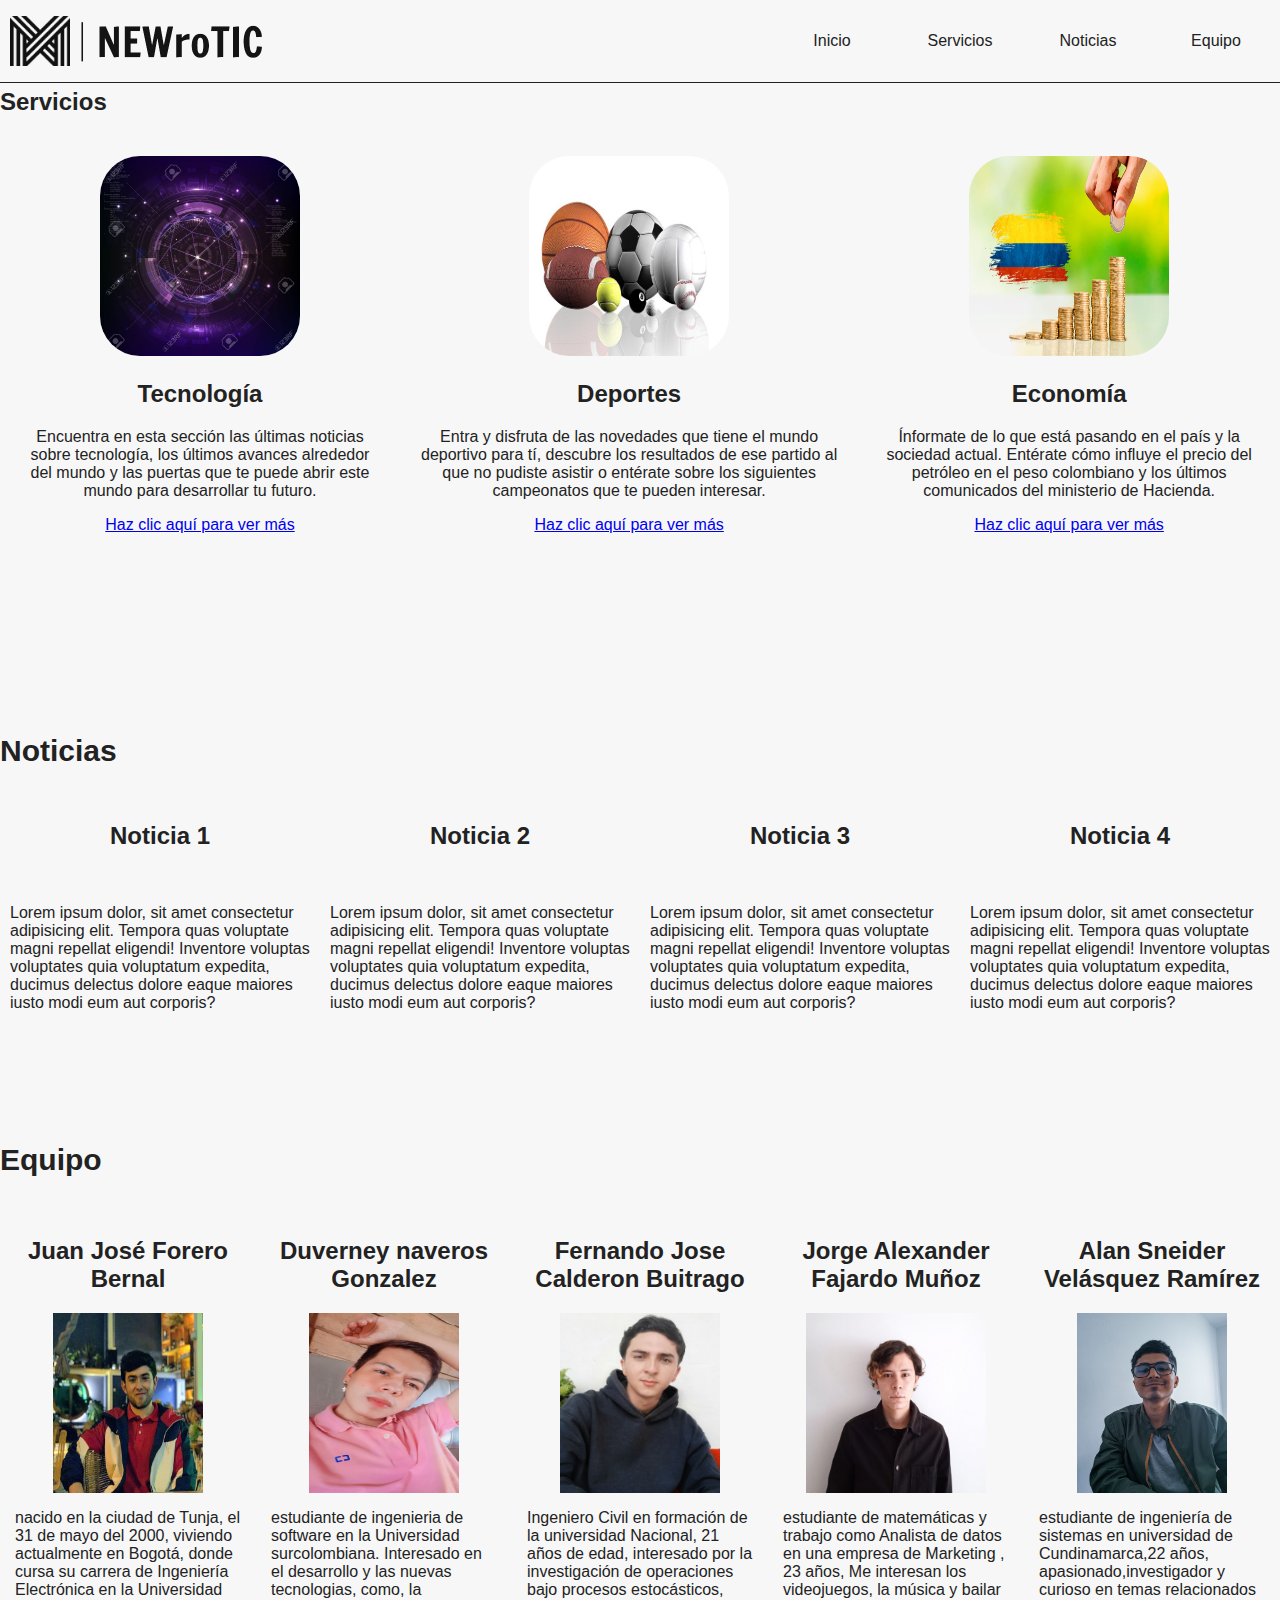
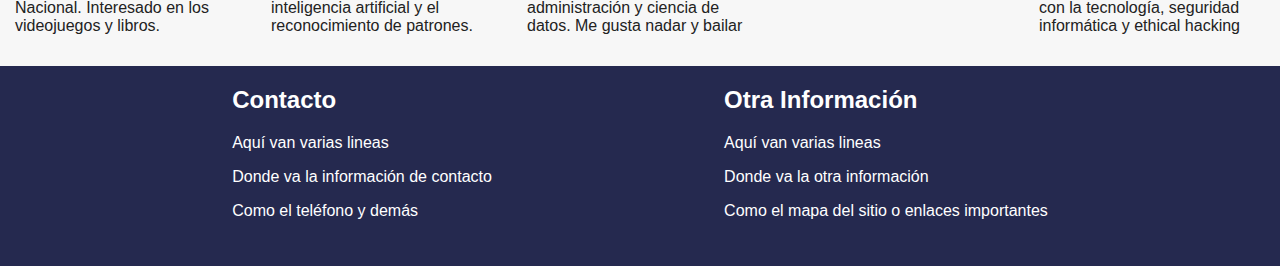
==== commit bb60ab2f: "adición servicios" ====
--- a/sprint1/index.html
+++ b/sprint1/index.html
@@ -47,38 +47,37 @@
     <div>
 
 
-        <h2 id="servicess" class="sectiontitle">Servicios</h2>
-        <!-- inicio sección de servicios -->
-        <div id="services" class="services-section">
+       
+
+        <h2>Servicios</h2>
+        <section id="services" class="services-section">
             <article class="services-info">
-                <img class="services-info__imagen" src="http://placeimg.com/200/200/nature" alt="">
-                <h2 class="services-info__title">Servicio 1</h2>
+                <img class="services-info__imagen" src="./imag/tecnologia.jpg" alt="">
+                <h2 class="services-info__title">Tecnología</h2>
                 <p class="services-info__text">
-                    Lorem ipsum dolor, sit amet consectetur adipisicing elit. Tempora quas voluptate magni repellat
-                    eligendi! Inventore voluptas
-                    voluptates quia voluptatum expedita, ducimus delectus dolore eaque maiores iusto modi eum aut
-                    corporis?
-                </p>
+                    Encuentra en esta sección las últimas noticias sobre tecnología, los últimos avances alrededor del
+                    mundo y las puertas que te puede abrir este mundo para desarrollar tu futuro.
+                </p>
+                <a href="tecnologia.html">Haz clic aquí para ver más</a>
             </article>
             <article class="services-info">
-                <img class="services-info__imagen" src="http://placeimg.com/200/200/tech" alt="">
-                <h2 class="services-info__title">Servicio 2</h2>
+                <img class="services-info__imagen" src="./imag/deportes.jpg" alt="">
+                <h2 class="services-info__title">Deportes</h2>
                 <p class="services-info__text">
-                    Lorem ipsum dolor, sit amet consectetur adipisicing elit. Tempora quas voluptate magni repellat
-                    eligendi! Inventore voluptas
-                    voluptates quia voluptatum expedita, ducimus delectus dolore eaque maiores iusto modi eum aut
-                    corporis?
-                </p>
+                    Entra y disfruta de las novedades que tiene el mundo deportivo para tí, descubre los resultados de
+                    ese partido al que no pudiste asistir o entérate sobre los siguientes campeonatos que te pueden
+                    interesar. 
+                </p>
+                <a href="deportes.html">Haz clic aquí para ver más</a>
             </article>
             <article class="services-info">
-                <img class="services-info__imagen" src="http://placeimg.com/200/200/people" alt="">
-                <h2 class="services-info__title">Servicio 3</h2>
+                <img class="services-info__imagen" src="./imag/economia.jpg" alt="">
+                <h2 class="services-info__title">Economía</h2>
                 <p class="services-info__text">
-                    Lorem ipsum dolor, sit amet consectetur adipisicing elit. Tempora quas voluptate magni repellat
-                    eligendi! Inventore voluptas
-                    voluptates quia voluptatum expedita, ducimus delectus dolore eaque maiores iusto modi eum aut
-                    corporis?
-                </p>
+                    Ínformate de lo que está pasando en el país y la sociedad actual. Entérate cómo influye el precio
+                    del petróleo en el peso colombiano y los últimos comunicados del ministerio de Hacienda.
+                </p>
+                <a href="economia.html">Haz clic aquí para ver más</a>
             </article>
         </div>
         <!-- fin sección de servicios -->
--- a/sprint1/estilo.css
+++ b/sprint1/estilo.css
@@ -99,7 +99,43 @@
     font-size: 30px;
 }
 
-.services-section,
+.services-section{
+    display: flex;
+    margin-bottom: 100px;
+}
+.services-info__imagen {
+    border-radius: 20%;
+    margin-right: auto;
+    margin-left: auto;
+    width:200px;
+    height: 200px;
+}
+
+.services-info {
+padding: 20px;
+text-align: center;
+}
+
+.banner-tecnologia {
+width: 100%;
+}
+.banner-tecnologia>img {
+width: 100%;
+height: 400px;
+max-width: 1400px;
+object-fit: cover;
+}
+
+.banner-deportes {
+width: 100%;
+}
+.banner-deportes>img {
+width: 100%;
+height: 400px;
+max-width: 1400px;
+object-fit: cover;
+}
+
 .news-section,
 .team-section {
     
@@ -109,7 +145,6 @@
 
 .seccion-noticias,
 .header-container,
-.services-section,
 .header-section{
     background-color: #f7f7f7
 
@@ -121,10 +156,7 @@
     flex-wrap: wrap;
 }
 
-.services-info {
-    padding: 10px;
-    text-align: center;
-}
+
 
 .news-info {
     width: 50%;
@@ -147,11 +179,6 @@
     justify-content: space-evenly;
 }
 
-.services-info__imagen {
-    border-radius: 50%;
-    margin-right: auto;
-    margin-left: auto;
-}
 
 .team-info{
     width: 25%;
@@ -166,4 +193,5 @@
 
 .team-info__title{
     text-align: center;
-}+}
+
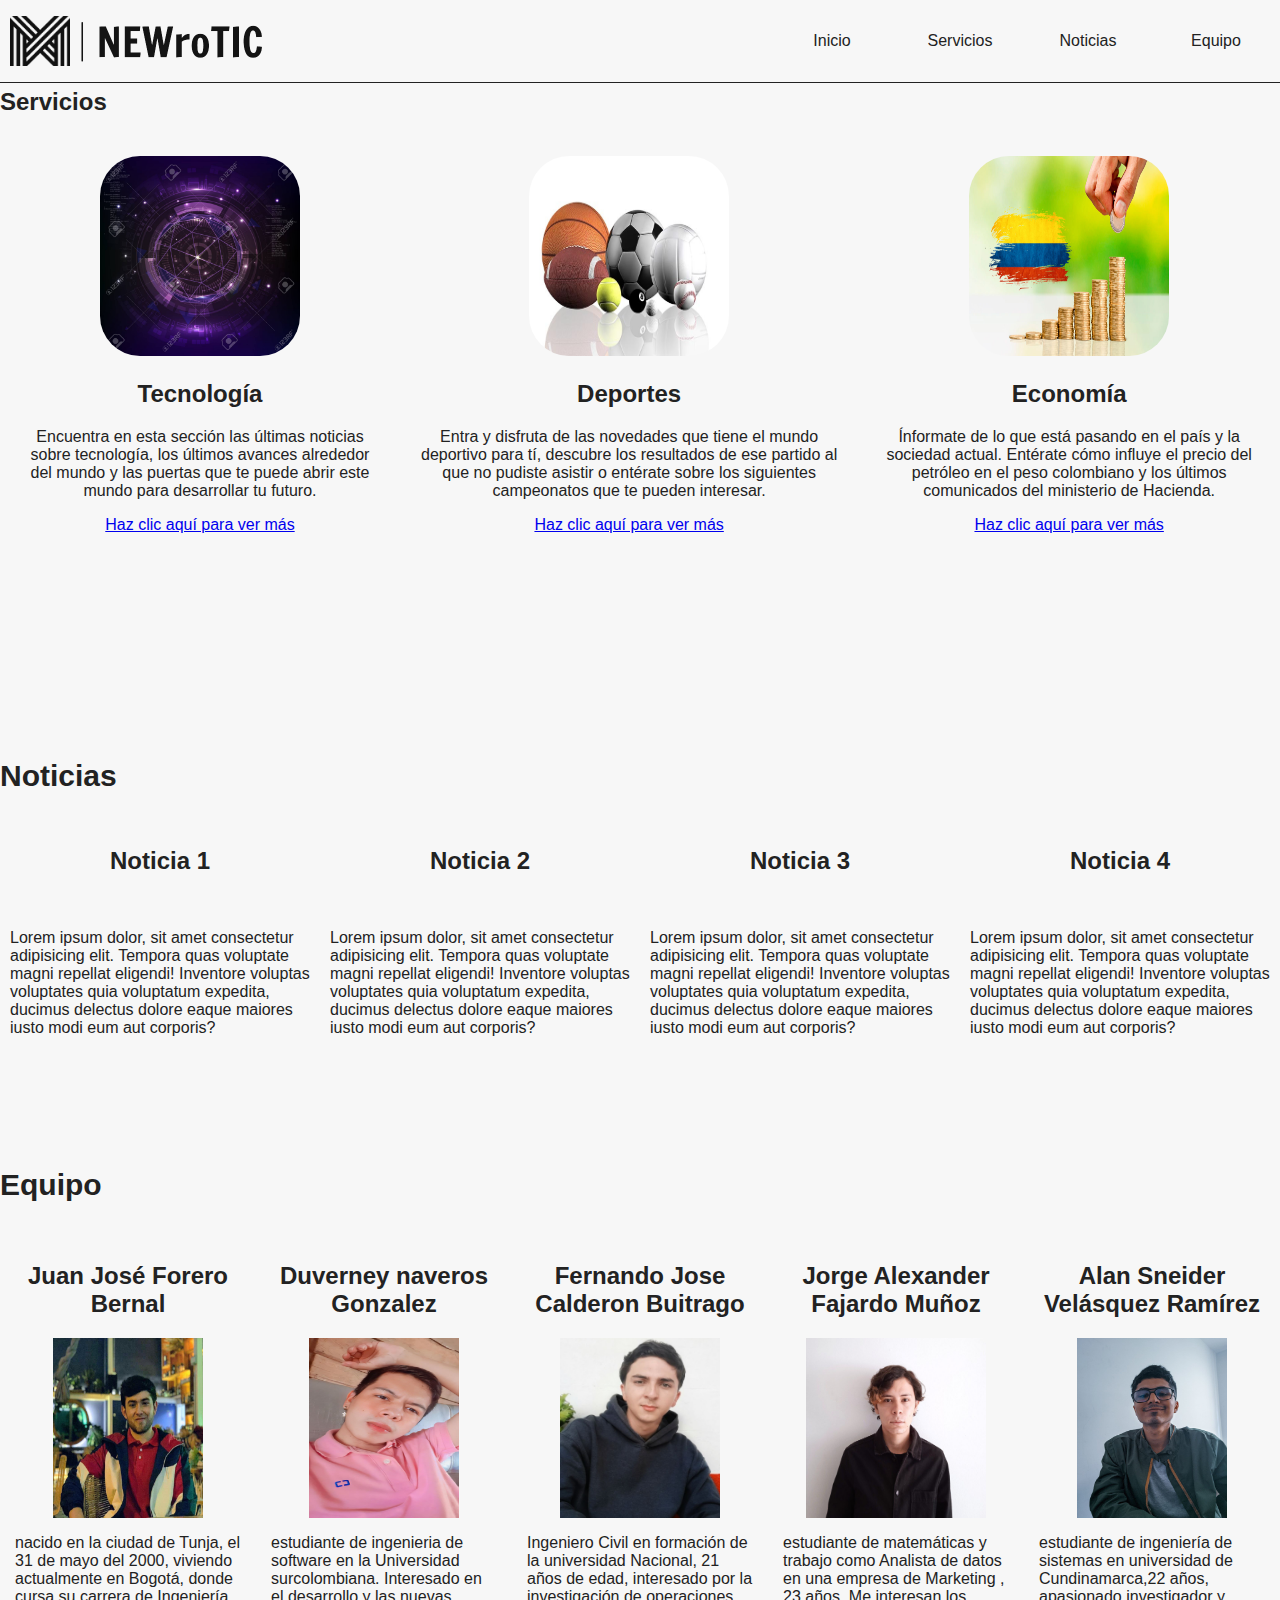
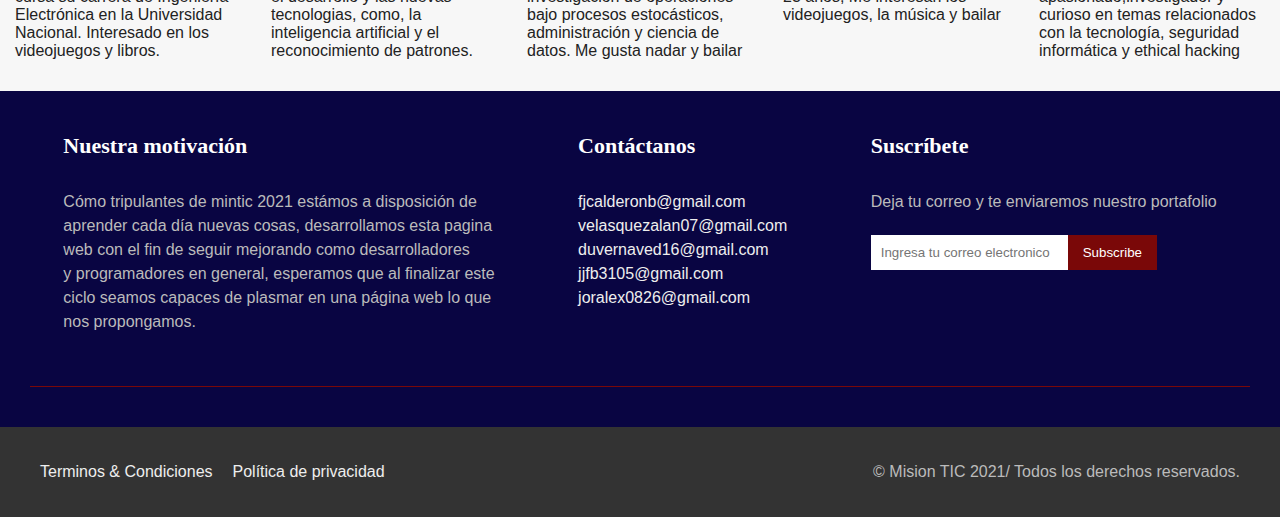
==== commit 30ab562d: "footer added" ====
--- a/sprint1/index.html
+++ b/sprint1/index.html
@@ -49,7 +49,7 @@
 
        
 
-        <h2>Servicios</h2>
+        <h2 id="servicess" >Servicios</h2>
         <section id="services" class="services-section">
             <article class="services-info">
                 <img class="services-info__imagen" src="./imag/tecnologia.jpg" alt="">
@@ -201,20 +201,53 @@
     <!-- fin contenido principal -->
 
     <!-- Inicio pie del sitio -->
-    <div class="seccion-pie">
-        <article>
-            <h2>Contacto</h2>
-            <p>Aquí van varias lineas</p>
-            <p>Donde va la información de contacto</p>
-            <p>Como el teléfono y demás</p>
-        </article>
-        <article>
-            <h2>Otra Información</h2>
-            <p>Aquí van varias lineas</p>
-            <p>Donde va la otra información</p>
-            <p>Como el mapa del sitio o enlaces importantes</p>
-        </article>
-    </div>
+    <footer>
+        <div class="container"></div>
+        <section class="ft-main">
+            <div class="ft-main-item">
+              <h2 class="ft-title">Nuestra motivación</h2>
+            
+            <p>Cómo tripulantes de mintic 2021 estámos a disposición de<br> aprender cada día nuevas cosas,
+                desarrollamos esta pagina <br> web con el fin de seguir mejorando como desarrolladores <br> y programadores
+            en general, esperamos que al finalizar este <br> ciclo seamos capaces de plasmar en una página web 
+        lo que <br> nos propongamos. </p> 
+            </div>
+            <div class="ft-main-item">
+                <h2 class="ft-title">Contáctanos</h2>
+                <ul>
+                  <li><a href="mailto:fjcalderonb@gmail.com">fjcalderonb@gmail.com</a></li>
+                  <li><a href="mailto:velasquezalan07@gmail.com">velasquezalan07@gmail.com</a></li>
+                  <li><a href="mailto:duvernaved16@gmail.com">duvernaved16@gmail.com</a></li>
+                  <li><a href="mailto:jjfb3105@gmail.com">jjfb3105@gmail.com</a></li>
+                  <li><a href="mailto:joralex0826@gmail.com">joralex0826@gmail.com</a></li>
+                </ul>
+              </div>
+            <div class="ft-main-item">
+              <h2 class="ft-title">Suscríbete</h2>
+              <p>Deja tu correo y te enviaremos nuestro portafolio</p>
+              <form>
+                <input type="email" name="email" placeholder="Ingresa tu correo electronico">
+                <input type="submit" value="Subscribe">
+              </form>
+            </div>
+        </section>    
+
+        <!-- Footer social -->
+        <section class="ft-social">
+            <ul class="ft-social-list">
+            <li><a href="https://github.com/misiontic45/paginaWeb.misiontic" class = "icon icon-github" target="_blank"></a></li>
+            </ul>
+        </section>
+
+        <!-- Footer legal -->
+        <section class="ft-legal">
+            <ul class="ft-legal-list">
+            <li><a href="#">Terminos &amp; Condiciones</a></li>
+            <li><a href="#">Política de privacidad</a></li>
+            <li>&copy; Mision TIC 2021/ Todos los derechos reservados.</li>
+            </ul>
+        </section>
+    </footer>
     <!-- fin pie del sitio -->
 
 </body>
--- a/sprint1/estilo.css
+++ b/sprint1/estilo.css
@@ -195,3 +195,109 @@
     text-align: center;
 }
 
+/* Jorge faj */
+
+ul {
+    list-style: none;
+    padding-left: 0;
+}
+
+footer {
+    background-color: rgb(9, 5, 66);
+    color: #bbb;
+    line-height: 1.5;
+}
+footer a {
+    text-decoration: none;
+    color: #eee;
+}
+footer a:hover {
+    text-decoration: underline;
+}
+.ft-title {
+    color: #fff;
+    font-family: ’Merriweather’, serif;
+    font-size: 1.375rem;
+    padding-bottom: 0.625rem;
+}
+body {
+    display: flex;
+    min-height: 100vh;
+    flex-direction: column;
+}
+.container {
+    flex: 1;   
+}
+
+.ft-main {
+    box-sizing: border-box;
+    font-family: ’Lato’, sans-serif;
+   
+    margin: 0; 
+    padding: 0;
+    display: flex;
+    flex-wrap: wrap;
+}
+.ft-main-item {
+    padding: 1.25rem;
+    min-width: 12.5rem ;
+}
+@media only screen and (min-width: 29.8125rem ) {
+    .ft-main {
+        justify-content: space-around;
+    }
+}
+@media only screen and (min-width: 77.5rem ) {
+    .ft-main {
+        justify-content: space-evenly;
+    }
+}
+form {
+    display: flex;
+    flex-wrap: wrap;
+}
+input[type="email"] {
+    border: 0;
+    padding: 0.625rem;
+    margin-top: 0.3125rem;
+}
+input[type="submit"] {
+    background-color: #7a0808;
+    color: #fff;
+    cursor: pointer;
+    border: 0;
+    padding: 0.625rem 0.9375rem;
+    margin-top: 0.3125rem;
+}
+
+.ft-social {
+    padding: 0 1.875rem 0.25rem;
+}
+.ft-social-list {
+    display: flex;
+    justify-content: center;
+    border-top: 1px  #7a0808 solid; 
+    padding-top: 0.25rem;
+}
+.ft-social-list li {
+    margin: 0.5rem;
+    font-size: 1.25rem;
+}
+.ft-legal {
+    padding: 0.9375rem 1.875rem;
+    background-color: #333;
+}
+.ft-legal-list {
+    width: 100%;
+    display: flex;
+    flex-wrap: wrap;
+}
+.ft-legal-list li {
+    margin: 0.125rem 0.625rem;
+    white-space: nowrap;
+}
+
+.ft-legal-list li:nth-last-child(2) {
+    flex: 1;      
+}
+
